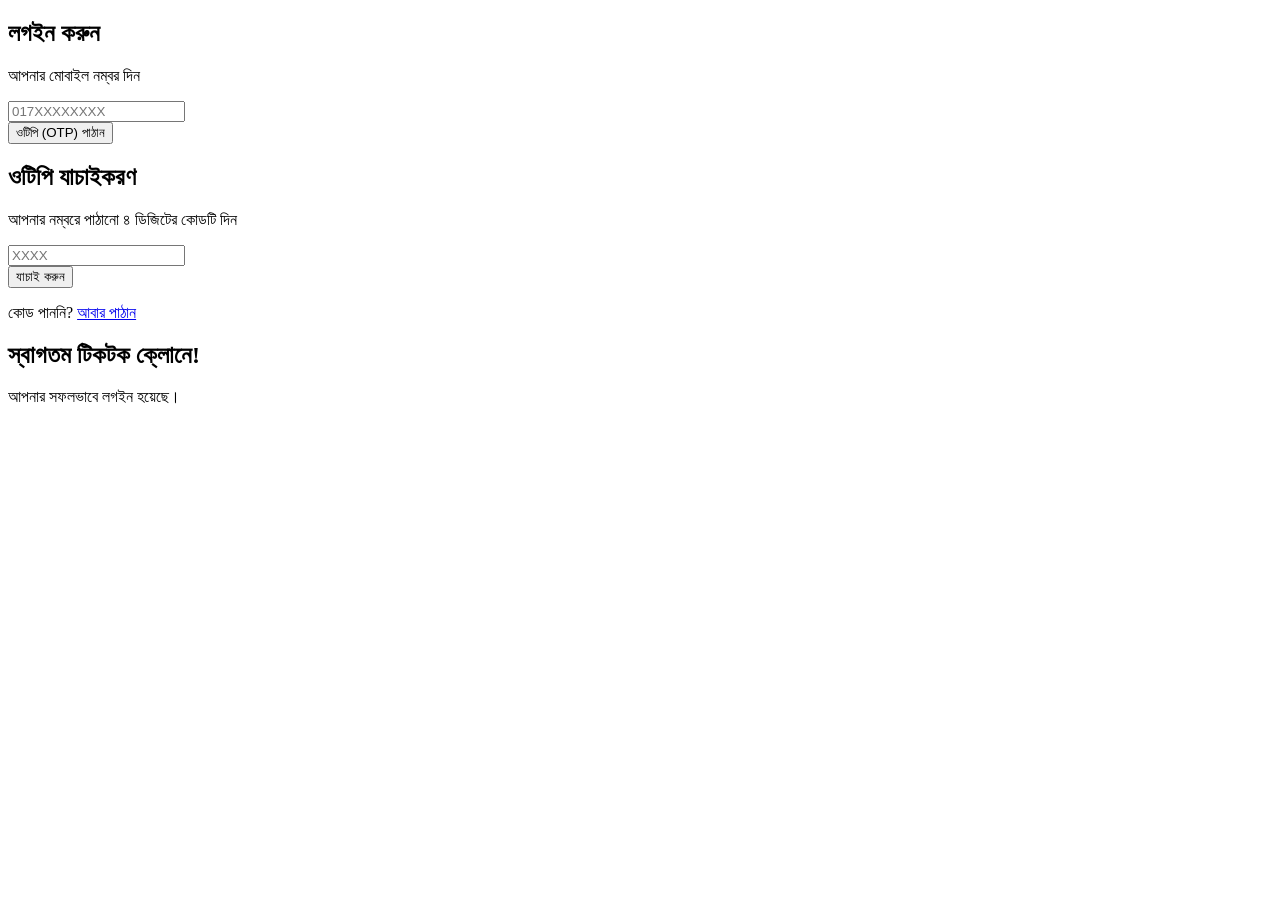
==== index.html @ 671b18c4 "Create index.html" ====
<!DOCTYPE html>
<html lang="bn">
<head>
    <meta charset="UTF-8">
    <meta name="viewport" content="width=device-width, initial-scale=1.0">
    <title>TikTok Clone - Login & OTP</title>
    <link rel="stylesheet" href="style.css">
</head>
<body>

    <!-- Container for App -->
    <div class="app-container">
        
        <!-- Login Card -->
        <div id="login-card" class="card">
            <h2>লগইন করুন</h2>
            <p>আপনার মোবাইল নম্বর দিন</p>
            <div class="input-group">
                <input type="tel" id="phone-number" placeholder="017XXXXXXXX" maxlength="11">
            </div>
            <button id="send-otp-btn" onclick="sendOTP()">ওটিপি (OTP) পাঠান</button>
        </div>

        <!-- OTP Verification Card -->
        <div id="otp-card" class="card hidden">
            <h2>ওটিপি যাচাইকরণ</h2>
            <p>আপনার নম্বরে পাঠানো ৪ ডিজিটের কোডটি দিন</p>
            <div class="input-group">
                <input type="text" id="otp-input" placeholder="XXXX" maxlength="4">
            </div>
            <button id="verify-otp-btn" onclick="verifyOTP()">যাচাই করুন</button>
            <p class="resend-text">কোড পাননি? <a href="#" onclick="sendOTP()">আবার পাঠান</a></p>
        </div>

        <!-- Home / Feed Section (After Login) -->
        <div id="feed-card" class="card hidden">
            <h2>স্বাগতম টিকটক ক্লোনে!</h2>
            <p>আপনার সফলভাবে লগইন হয়েছে।</p>
        </div>

    </div>

    <script src="script.js"></script>
</body>
              </html>
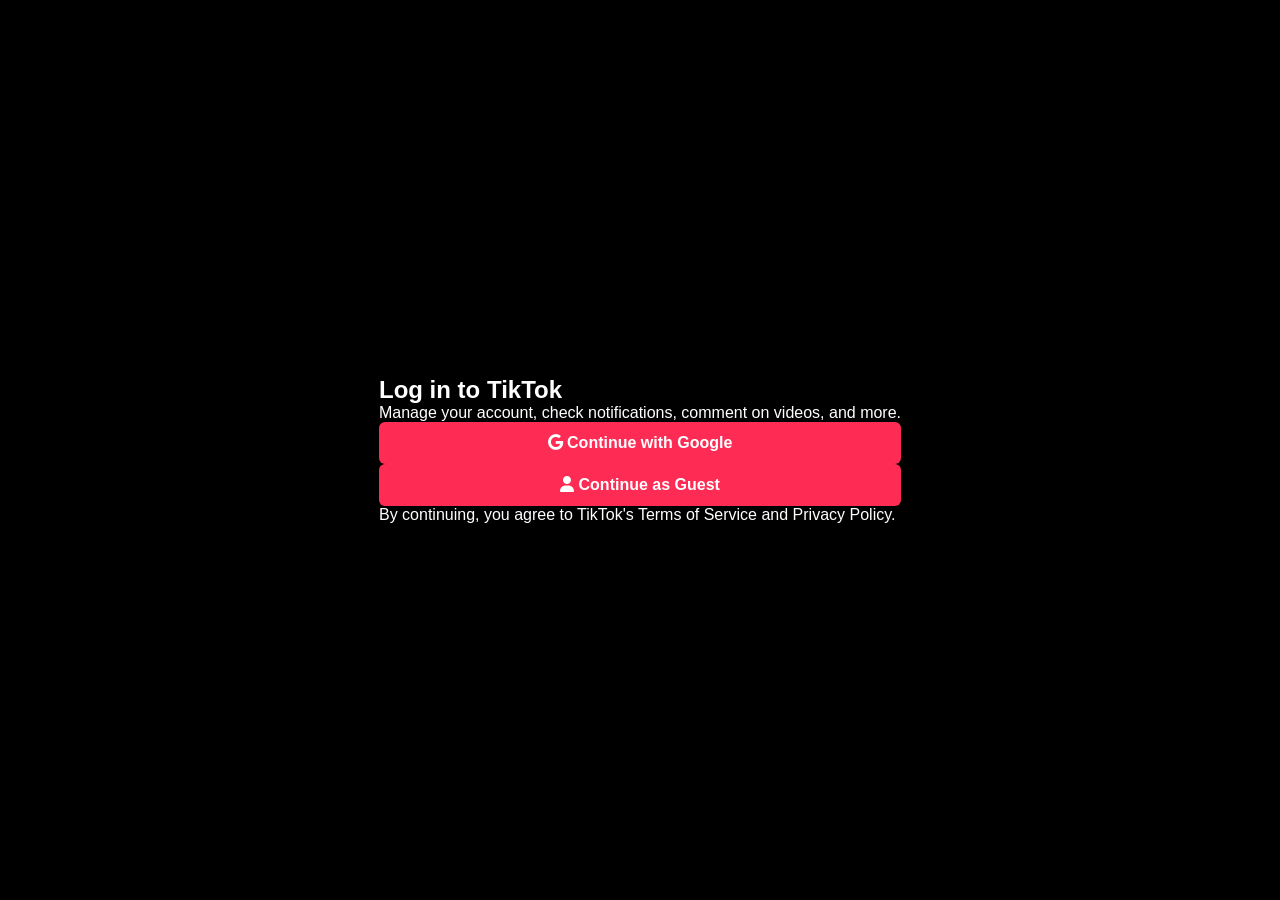
==== commit 0ef19640: "Update index.html" ====
--- a/index.html
+++ b/index.html
@@ -3,43 +3,104 @@
 <head>
     <meta charset="UTF-8">
     <meta name="viewport" content="width=device-width, initial-scale=1.0">
-    <title>TikTok Clone - Login & OTP</title>
+    <title>TikTok Clone</title>
     <link rel="stylesheet" href="style.css">
+    <link rel="stylesheet" href="https://cdnjs.cloudflare.com/ajax/libs/font-awesome/6.4.0/css/all.min.css">
+    <!-- Firebase SDKs -->
+    <script src="https://www.gstatic.com/firebasejs/9.22.0/firebase-app-compat.js"></script>
+    <script src="https://www.gstatic.com/firebasejs/9.22.0/firebase-auth-compat.js"></script>
+    <script src="https://www.gstatic.com/firebasejs/9.22.0/firebase-firestore-compat.js"></script>
 </head>
 <body>
 
-    <!-- Container for App -->
-    <div class="app-container">
-        
-        <!-- Login Card -->
-        <div id="login-card" class="card">
-            <h2>লগইন করুন</h2>
-            <p>আপনার মোবাইল নম্বর দিন</p>
-            <div class="input-group">
-                <input type="tel" id="phone-number" placeholder="017XXXXXXXX" maxlength="11">
+    <!-- Auth Modal (Google Login Screen like TikTok) -->
+    <div id="auth-modal" class="auth-modal">
+        <div class="auth-card">
+            <h2>Log in to TikTok</h2>
+            <p>Manage your account, check notifications, comment on videos, and more.</p>
+            
+            <div class="auth-options">
+                <button class="auth-btn google-btn" onclick="loginWithGoogle()">
+                    <i class="fa-brands fa-google"></i> Continue with Google
+                </button>
+                <button class="auth-btn phone-btn" onclick="guestLogin()">
+                    <i class="fa-solid fa-user"></i> Continue as Guest
+                </button>
             </div>
-            <button id="send-otp-btn" onclick="sendOTP()">ওটিপি (OTP) পাঠান</button>
+            
+            <div class="auth-footer">
+                <p>By continuing, you agree to TikTok's Terms of Service and Privacy Policy.</p>
+            </div>
+        </div>
+    </div>
+
+    <!-- Main TikTok App Container -->
+    <div class="app-container hidden" id="main-app">
+        <!-- Top Header Navigation -->
+        <div class="top-nav">
+            <span class="nav-tab">Live</span>
+            <div class="center-tabs">
+                <span class="nav-tab">Following</span>
+                <span class="nav-tab active">For You</span>
+            </div>
+            <i class="fa-solid fa-magnifying-glass search-icon"></i>
         </div>
 
-        <!-- OTP Verification Card -->
-        <div id="otp-card" class="card hidden">
-            <h2>ওটিপি যাচাইকরণ</h2>
-            <p>আপনার নম্বরে পাঠানো ৪ ডিজিটের কোডটি দিন</p>
-            <div class="input-group">
-                <input type="text" id="otp-input" placeholder="XXXX" maxlength="4">
+        <!-- Fullscreen Vertical Video Feed -->
+        <div class="video-feed" id="video-feed">
+            <!-- Sample TikTok Video Card 1 -->
+            <div class="video-card">
+                <video src="https://assets.mixkit.co/videos/preview/mixkit-vertical-shot-of-a-woman-dancing-40541-large.mp4" loop autoplay muted playsinline class="video-player"></video>
+                
+                <!-- Side Action Buttons -->
+                <div class="side-bar">
+                    <div class="profile-icon">
+                        <img src="https://via.placeholder.com/50" alt="user" id="user-avatar-side">
+                        <span class="follow-badge">+</span>
+                    </div>
+                    <div class="icon-btn" onclick="likeVideo(this)">
+                        <i class="fa-solid fa-heart"></i>
+                        <span>124.5K</span>
+                    </div>
+                    <div class="icon-btn">
+                        <i class="fa-solid fa-comment-dots"></i>
+                        <span>3,420</span>
+                    </div>
+                    <div class="icon-btn">
+                        <i class="fa-solid fa-bookmark"></i>
+                        <span>18.2K</span>
+                    </div>
+                    <div class="icon-btn">
+                        <i class="fa-solid fa-share"></i>
+                        <span>890</span>
+                    </div>
+                    <div class="music-disc">
+                        <img src="https://via.placeholder.com/40" class="disc-img">
+                    </div>
+                </div>
+
+                <!-- Video Description and Details -->
+                <div class="video-info">
+                    <h3 id="video-author">@creator_official</h3>
+                    <p class="video-desc">Trending TikTok dance style #viral #fyp #foryou 🎵</p>
+                    <div class="music-track">
+                        <i class="fa-solid fa-music"></i>
+                        <marquee>Original Sound - @creator_official</marquee>
+                    </div>
+                </div>
             </div>
-            <button id="verify-otp-btn" onclick="verifyOTP()">যাচাই করুন</button>
-            <p class="resend-text">কোড পাননি? <a href="#" onclick="sendOTP()">আবার পাঠান</a></p>
         </div>
 
-        <!-- Home / Feed Section (After Login) -->
-        <div id="feed-card" class="card hidden">
-            <h2>স্বাগতম টিকটক ক্লোনে!</h2>
-            <p>আপনার সফলভাবে লগইন হয়েছে।</p>
+        <!-- TikTok Bottom Navigation Bar -->
+        <div class="bottom-nav">
+            <a href="#" class="nav-item active"><i class="fa-solid fa-house"></i><span>Home</span></a>
+            <a href="#" class="nav-item"><i class="fa-solid fa-user-group"></i><span>Friends</span></a>
+            <a href="#" class="nav-item upload-tab"><div class="upload-btn"><i class="fa-solid fa-plus"></i></div></a>
+            <a href="#" class="nav-item"><i class="fa-solid fa-message"></i><span>Inbox</span></a>
+            <a href="#" class="nav-item" onclick="openProfile()"><i class="fa-solid fa-user"></i><span>Profile</span></a>
         </div>
-
     </div>
 
     <script src="script.js"></script>
 </body>
-              </html>
+</html>
--- a/style.css
+++ b/style.css
@@ -0,0 +1,309 @@
+/* Reset and Base Styles */
+* {
+    margin: 0;
+    padding: 0;
+    box-sizing: border-box;
+    font-family: 'Segoe UI', Tahoma, Geneva, Verdana, sans-serif;
+}
+
+body {
+    background-color: #000000;
+    color: #ffffff;
+    display: flex;
+    justify-content: center;
+    align-items: center;
+    min-height: 100vh;
+}
+
+/* Container */
+.app-container {
+    width: 100%;
+    max-width: 400px;
+    padding: 20px;
+}
+
+/* Card Design */
+.card {
+    background-color: #121212;
+    padding: 30px;
+    border-radius: 12px;
+    box-shadow: 0 8px 24px rgba(0, 0, 0, 0.5);
+    text-align: center;
+}
+
+.card h2 {
+    margin-bottom: 10px;
+    color: #fe2c55; /* TikTok Red Theme */
+}
+
+.card p {
+    color: #aaa;
+    font-size: 14px;
+    margin-bottom: 20px;
+}
+
+/* Input Fields */
+.input-group input {
+    width: 100%;
+    padding: 12px 15px;
+    margin-bottom: 15px;
+    border: 1px solid #333;
+    border-radius: 6px;
+    background-color: #2a2a2a;
+    color: #fff;
+    font-size: 16px;
+    outline: none;
+}
+
+.input-group input:focus {
+    border-color: #fe2c55;
+}
+
+/* Buttons */
+button {
+    width: 100%;
+    padding: 12px;
+    background-color: #fe2c55;
+    color: white;
+    border: none;
+    border-radius: 6px;
+    font-size: 16px;
+    font-weight: bold;
+    cursor: pointer;
+    transition: background 0.3s;
+}
+
+button:hover {
+    background-color: #e02648;
+}
+
+.resend-text {
+    margin-top: 15px;
+    font-size: 13px;
+}
+
+.resend-text a {
+    color: #fe2c55;
+    text-decoration: none;
+}
+
+.hidden {
+    display: none;
+}
+
+/* Bottom Navigation */
+.bottom-nav {
+    position: fixed;
+    bottom: 0;
+    width: 100%;
+    max-width: 400px;
+    height: 60px;
+    background-color: #000;
+    display: flex;
+    justify-content: space-around;
+    align-items: center;
+    border-top: 1px solid #222;
+    z-index: 100;
+}
+
+.bottom-nav a {
+    color: #888;
+    text-decoration: none;
+    display: flex;
+    flex-direction: column;
+    align-items: center;
+    font-size: 12px;
+}
+
+.bottom-nav a.active {
+    color: #fff;
+}
+
+.bottom-nav a i {
+    font-size: 20px;
+    margin-bottom: 2px;
+}
+
+.upload-btn i {
+    background: linear-gradient(45deg, #25f4ee, #fe2c55);
+    padding: 8px 14px;
+    border-radius: 8px;
+    color: #000 !important;
+}
+
+/* Video Feed Styles */
+.video-container {
+    width: 100%;
+    max-width: 400px;
+    height: 100vh;
+    position: relative;
+    overflow: hidden;
+    background: #000;
+}
+
+.video-card {
+    width: 100%;
+    height: 100%;
+    position: relative;
+}
+
+.video-player {
+    width: 100%;
+    height: 100%;
+    object-fit: cover;
+}
+
+.side-bar {
+    position: absolute;
+    right: 15px;
+    bottom: 100px;
+    display: flex;
+    flex-direction: column;
+    gap: 20px;
+    align-items: center;
+}
+
+.side-bar .icon {
+    display: flex;
+    flex-direction: column;
+    align-items: center;
+    font-size: 24px;
+}
+
+.side-bar .icon span {
+    font-size: 12px;
+    margin-top: 4px;
+}
+
+.video-info {
+    position: absolute;
+    bottom: 80px;
+    left: 15px;
+    width: 75%;
+}
+
+.video-info h3 {
+    font-size: 16px;
+    margin-bottom: 5px;
+}
+
+.video-info p {
+    font-size: 14px;
+    margin-bottom: 8px;
+}
+
+/* Profile Styles */
+.profile-header {
+    text-align: center;
+    padding: 30px 20px 10px;
+}
+
+.profile-avatar img {
+    width: 90px;
+    height: 90px;
+    border-radius: 50%;
+    object-fit: cover;
+    margin-bottom: 10px;
+}
+
+.profile-stats {
+    display: flex;
+    justify-content: center;
+    gap: 25px;
+    margin: 15px 0;
+}
+
+.stat-item {
+    display: flex;
+    flex-direction: column;
+}
+
+.stat-count {
+    font-weight: bold;
+    font-size: 16px;
+}
+
+.stat-label {
+    font-size: 12px;
+    color: #888;
+}
+
+.profile-actions {
+    display: flex;
+    justify-content: center;
+    gap: 10px;
+    margin-bottom: 15px;
+}
+
+.edit-profile-btn {
+    width: 140px;
+    background-color: #333;
+}
+
+.share-profile-btn {
+    width: 45px;
+    background-color: #333;
+}
+
+.profile-tabs {
+    display: flex;
+    justify-content: space-around;
+    border-bottom: 1px solid #222;
+    padding-bottom: 10px;
+}
+
+.profile-tabs .tab {
+    color: #888;
+    font-size: 18px;
+    cursor: pointer;
+}
+
+.profile-tabs .tab.active {
+    color: #fff;
+    border-bottom: 2px solid #fff;
+}
+
+.video-grid {
+    display: grid;
+    grid-template-columns: repeat(3, 1fr);
+    gap: 2px;
+    padding-top: 2px;
+}
+
+.grid-item {
+    position: relative;
+    height: 160px;
+    background-color: #222;
+}
+
+.grid-item video {
+    width: 100%;
+    height: 100%;
+    object-fit: cover;
+}
+
+.grid-item .views {
+    position: absolute;
+    bottom: 5px;
+    left: 5px;
+    font-size: 11px;
+}
+
+/* Upload Styles */
+.upload-header {
+    text-align: center;
+    padding: 20px;
+}
+
+.file-select-box {
+    border: 2px dashed #444;
+    padding: 40px 20px;
+    border-radius: 10px;
+    cursor: pointer;
+}
+
+.upload-icon {
+    font-size: 40px;
+    color: #fe2c55;
+    margin-bottom: 10px;
+}
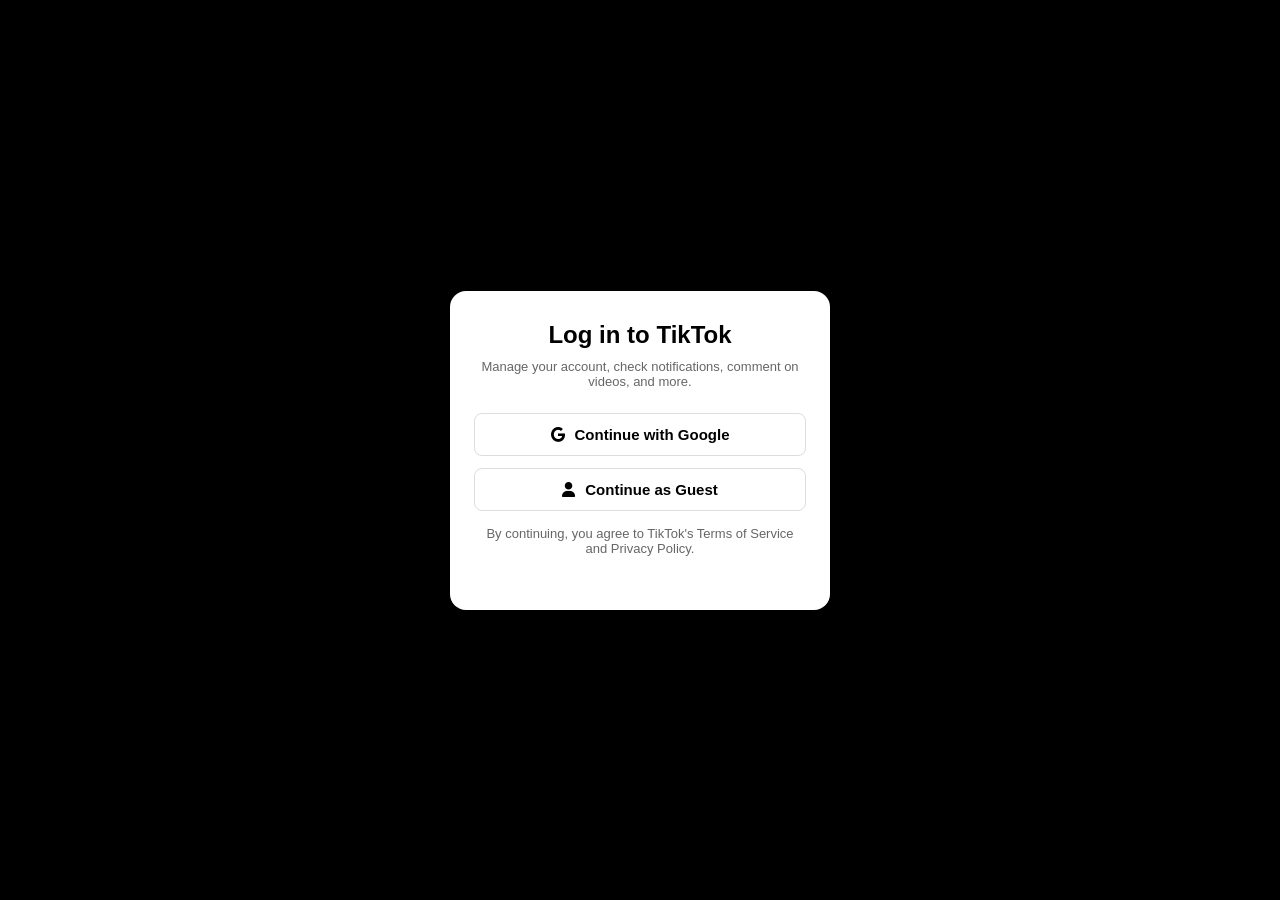
==== commit aaff6574: "Update index.html" ====
--- a/index.html
+++ b/index.html
@@ -13,7 +13,7 @@
 </head>
 <body>
 
-    <!-- Auth Modal (Google Login Screen like TikTok) -->
+    <!-- Auth Modal (Google Login Screen) -->
     <div id="auth-modal" class="auth-modal">
         <div class="auth-card">
             <h2>Log in to TikTok</h2>
@@ -46,58 +46,81 @@
             <i class="fa-solid fa-magnifying-glass search-icon"></i>
         </div>
 
-        <!-- Fullscreen Vertical Video Feed -->
+        <!-- Fullscreen Vertical Video Scroll Feed -->
         <div class="video-feed" id="video-feed">
-            <!-- Sample TikTok Video Card 1 -->
+            
+            <!-- Video 1 -->
             <div class="video-card">
                 <video src="https://assets.mixkit.co/videos/preview/mixkit-vertical-shot-of-a-woman-dancing-40541-large.mp4" loop autoplay muted playsinline class="video-player"></video>
-                
-                <!-- Side Action Buttons -->
                 <div class="side-bar">
                     <div class="profile-icon">
-                        <img src="https://via.placeholder.com/50" alt="user" id="user-avatar-side">
+                        <img src="https://images.unsplash.com/photo-1534528741775-53994a69daeb?w=100" alt="user">
                         <span class="follow-badge">+</span>
                     </div>
-                    <div class="icon-btn" onclick="likeVideo(this)">
-                        <i class="fa-solid fa-heart"></i>
-                        <span>124.5K</span>
-                    </div>
-                    <div class="icon-btn">
-                        <i class="fa-solid fa-comment-dots"></i>
-                        <span>3,420</span>
-                    </div>
-                    <div class="icon-btn">
-                        <i class="fa-solid fa-bookmark"></i>
-                        <span>18.2K</span>
-                    </div>
-                    <div class="icon-btn">
-                        <i class="fa-solid fa-share"></i>
-                        <span>890</span>
-                    </div>
-                    <div class="music-disc">
-                        <img src="https://via.placeholder.com/40" class="disc-img">
-                    </div>
+                    <div class="icon-btn" onclick="likeVideo(this)"><i class="fa-solid fa-heart"></i><span>124.5K</span></div>
+                    <div class="icon-btn"><i class="fa-solid fa-comment-dots"></i><span>3,420</span></div>
+                    <div class="icon-btn"><i class="fa-solid fa-bookmark"></i><span>18.2K</span></div>
+                    <div class="icon-btn"><i class="fa-solid fa-share"></i><span>890</span></div>
+                    <div class="music-disc"><img src="https://images.unsplash.com/photo-1534528741775-53994a69daeb?w=100" class="disc-img"></div>
                 </div>
-
-                <!-- Video Description and Details -->
                 <div class="video-info">
-                    <h3 id="video-author">@creator_official</h3>
-                    <p class="video-desc">Trending TikTok dance style #viral #fyp #foryou 🎵</p>
-                    <div class="music-track">
-                        <i class="fa-solid fa-music"></i>
-                        <marquee>Original Sound - @creator_official</marquee>
-                    </div>
+                    <h3>@dance_star</h3>
+                    <p class="video-desc">ট্রেন্ডিং ডান্স ভিডিও! কেমন লাগলো জানাবেন 🔥 #dance #viral #fyp</p>
+                    <div class="music-track"><i class="fa-solid fa-music"></i><marquee>Original Sound - @dance_star</marquee></div>
                 </div>
             </div>
+
+            <!-- Video 2 -->
+            <div class="video-card">
+                <video src="https://assets.mixkit.co/videos/preview/mixkit-skater-performing-a-trick-in-a-skatepark-41618-large.mp4" loop muted playsinline class="video-player"></video>
+                <div class="side-bar">
+                    <div class="profile-icon">
+                        <img src="https://images.unsplash.com/photo-1507003211169-0a1dd7228f2d?w=100" alt="user">
+                        <span class="follow-badge">+</span>
+                    </div>
+                    <div class="icon-btn" onclick="likeVideo(this)"><i class="fa-solid fa-heart"></i><span>85.2K</span></div>
+                    <div class="icon-btn"><i class="fa-solid fa-comment-dots"></i><span>1,120</span></div>
+                    <div class="icon-btn"><i class="fa-solid fa-bookmark"></i><span>5.4K</span></div>
+                    <div class="icon-btn"><i class="fa-solid fa-share"></i><span>450</span></div>
+                    <div class="music-disc"><img src="https://images.unsplash.com/photo-1507003211169-0a1dd7228f2d?w=100" class="disc-img"></div>
+                </div>
+                <div class="video-info">
+                    <h3>@skate_king</h3>
+                    <p class="video-desc">আজকের বেস্ট স্টান্ট শট 🛹💥 #skate #sports #viral</p>
+                    <div class="music-track"><i class="fa-solid fa-music"></i><marquee>Cool Beats - Skate Music</marquee></div>
+                </div>
+            </div>
+
+            <!-- Video 3 -->
+            <div class="video-card">
+                <video src="https://assets.mixkit.co/videos/preview/mixkit-man-holding-a-cute-cat-in-his-hands-41584-large.mp4" loop muted playsinline class="video-player"></video>
+                <div class="side-bar">
+                    <div class="profile-icon">
+                        <img src="https://images.unsplash.com/photo-1494790108377-be9c29b29330?w=100" alt="user">
+                        <span class="follow-badge">+</span>
+                    </div>
+                    <div class="icon-btn" onclick="likeVideo(this)"><i class="fa-solid fa-heart"></i><span>210.9K</span></div>
+                    <div class="icon-btn"><i class="fa-solid fa-comment-dots"></i><span>8,900</span></div>
+                    <div class="icon-btn"><i class="fa-solid fa-bookmark"></i><span>45.1K</span></div>
+                    <div class="icon-btn"><i class="fa-solid fa-share"></i><span>3,200</span></div>
+                    <div class="music-disc"><img src="https://images.unsplash.com/photo-1494790108377-be9c29b29330?w=100" class="disc-img"></div>
+                </div>
+                <div class="video-info">
+                    <h3>@cute_pets</h3>
+                    <p class="video-desc">বিড়ালটির মিষ্টি কাণ্ড দেখুন 🐱❤️ #cat #pets #funny</p>
+                    <div class="music-track"><i class="fa-solid fa-music"></i><marquee>Funny Pet Sound - TikTok</marquee></div>
+                </div>
+            </div>
+
         </div>
 
-        <!-- TikTok Bottom Navigation Bar -->
+        <!-- Working Bottom Navigation Bar -->
         <div class="bottom-nav">
-            <a href="#" class="nav-item active"><i class="fa-solid fa-house"></i><span>Home</span></a>
-            <a href="#" class="nav-item"><i class="fa-solid fa-user-group"></i><span>Friends</span></a>
-            <a href="#" class="nav-item upload-tab"><div class="upload-btn"><i class="fa-solid fa-plus"></i></div></a>
+            <a href="index.html" class="nav-item active"><i class="fa-solid fa-house"></i><span>Home</span></a>
+            <a href="feed.html" class="nav-item"><i class="fa-solid fa-compass"></i><span>Discover</span></a>
+            <a href="upload.html" class="nav-item upload-tab"><div class="upload-btn"><i class="fa-solid fa-plus"></i></div></a>
             <a href="#" class="nav-item"><i class="fa-solid fa-message"></i><span>Inbox</span></a>
-            <a href="#" class="nav-item" onclick="openProfile()"><i class="fa-solid fa-user"></i><span>Profile</span></a>
+            <a href="profile.html" class="nav-item"><i class="fa-solid fa-user"></i><span>Profile</span></a>
         </div>
     </div>
 
--- a/style.css
+++ b/style.css
@@ -1,149 +1,108 @@
-/* Reset and Base Styles */
 * {
     margin: 0;
     padding: 0;
     box-sizing: border-box;
-    font-family: 'Segoe UI', Tahoma, Geneva, Verdana, sans-serif;
+    font-family: -apple-system, BlinkMacSystemFont, "Segoe UI", Roboto, Helvetica, Arial, sans-serif;
 }
 
 body {
-    background-color: #000000;
-    color: #ffffff;
+    background-color: #000;
+    color: #fff;
     display: flex;
     justify-content: center;
     align-items: center;
     min-height: 100vh;
-}
-
-/* Container */
+    overflow: hidden;
+}
+
+/* App Wrapper for Mobile Aspect Ratio */
 .app-container {
-    width: 100%;
-    max-width: 400px;
-    padding: 20px;
-}
-
-/* Card Design */
-.card {
-    background-color: #121212;
-    padding: 30px;
-    border-radius: 12px;
-    box-shadow: 0 8px 24px rgba(0, 0, 0, 0.5);
-    text-align: center;
-}
-
-.card h2 {
-    margin-bottom: 10px;
-    color: #fe2c55; /* TikTok Red Theme */
-}
-
-.card p {
-    color: #aaa;
-    font-size: 14px;
-    margin-bottom: 20px;
-}
-
-/* Input Fields */
-.input-group input {
-    width: 100%;
-    padding: 12px 15px;
-    margin-bottom: 15px;
-    border: 1px solid #333;
-    border-radius: 6px;
-    background-color: #2a2a2a;
-    color: #fff;
-    font-size: 16px;
-    outline: none;
-}
-
-.input-group input:focus {
-    border-color: #fe2c55;
-}
-
-/* Buttons */
-button {
-    width: 100%;
-    padding: 12px;
-    background-color: #fe2c55;
-    color: white;
-    border: none;
-    border-radius: 6px;
-    font-size: 16px;
-    font-weight: bold;
-    cursor: pointer;
-    transition: background 0.3s;
-}
-
-button:hover {
-    background-color: #e02648;
-}
-
-.resend-text {
-    margin-top: 15px;
-    font-size: 13px;
-}
-
-.resend-text a {
-    color: #fe2c55;
-    text-decoration: none;
-}
-
-.hidden {
-    display: none;
-}
-
-/* Bottom Navigation */
-.bottom-nav {
-    position: fixed;
-    bottom: 0;
-    width: 100%;
-    max-width: 400px;
-    height: 60px;
-    background-color: #000;
-    display: flex;
-    justify-content: space-around;
-    align-items: center;
-    border-top: 1px solid #222;
-    z-index: 100;
-}
-
-.bottom-nav a {
-    color: #888;
-    text-decoration: none;
-    display: flex;
-    flex-direction: column;
-    align-items: center;
-    font-size: 12px;
-}
-
-.bottom-nav a.active {
-    color: #fff;
-}
-
-.bottom-nav a i {
-    font-size: 20px;
-    margin-bottom: 2px;
-}
-
-.upload-btn i {
-    background: linear-gradient(45deg, #25f4ee, #fe2c55);
-    padding: 8px 14px;
-    border-radius: 8px;
-    color: #000 !important;
-}
-
-/* Video Feed Styles */
-.video-container {
-    width: 100%;
-    max-width: 400px;
+    width: 100vw;
+    max-width: 450px;
     height: 100vh;
+    background: #000;
     position: relative;
     overflow: hidden;
-    background: #000;
+}
+
+.hidden { display: none !important; }
+
+/* TikTok Auth Modal */
+.auth-modal {
+    position: fixed;
+    top: 0; left: 0; right: 0; bottom: 0;
+    background: rgba(0,0,0,0.85);
+    display: flex;
+    justify-content: center;
+    align-items: center;
+    z-index: 1000;
+    padding: 20px;
+}
+
+.auth-card {
+    background: #fff;
+    color: #000;
+    width: 100%;
+    max-width: 380px;
+    padding: 30px 24px;
+    border-radius: 16px;
+    text-align: center;
+}
+
+.auth-card h2 { font-size: 24px; margin-bottom: 10px; }
+.auth-card p { font-size: 13px; color: #666; margin-bottom: 24px; }
+
+.auth-btn {
+    width: 100%;
+    padding: 12px;
+    border-radius: 8px;
+    border: 1px solid #ddd;
+    background: #fff;
+    font-size: 15px;
+    font-weight: 600;
+    margin-bottom: 12px;
+    cursor: pointer;
+    display: flex;
+    align-items: center;
+    justify-content: center;
+    gap: 10px;
+}
+
+.google-btn { background: #fff; color: #000; }
+.google-btn:hover { background: #f5f5f5; }
+
+.auth-footer { font-size: 11px; color: #888; margin-top: 15px; }
+
+/* Top Header */
+.top-nav {
+    position: absolute;
+    top: 0;
+    width: 100%;
+    display: flex;
+    justify-content: space-between;
+    align-items: center;
+    padding: 15px 20px;
+    z-index: 50;
+    background: linear-gradient(180deg, rgba(0,0,0,0.6) 0%, transparent 100%);
+}
+
+.center-tabs { display: flex; gap: 15px; }
+.nav-tab { font-size: 16px; color: rgba(255,255,255,0.6); font-weight: 600; cursor: pointer; }
+.nav-tab.active { color: #fff; border-bottom: 2px solid #fff; padding-bottom: 2px; }
+.search-icon { font-size: 18px; }
+
+/* Video Feed */
+.video-feed {
+    width: 100%;
+    height: 100%;
+    overflow-y: scroll;
+    scroll-snap-type: y mandatory;
 }
 
 .video-card {
     width: 100%;
     height: 100%;
+    scroll-snap-align: start;
     position: relative;
 }
 
@@ -153,157 +112,103 @@
     object-fit: cover;
 }
 
+/* Side Action Bar */
 .side-bar {
     position: absolute;
-    right: 15px;
-    bottom: 100px;
+    right: 12px;
+    bottom: 90px;
     display: flex;
     flex-direction: column;
-    gap: 20px;
-    align-items: center;
-}
-
-.side-bar .icon {
-    display: flex;
-    flex-direction: column;
-    align-items: center;
-    font-size: 24px;
-}
-
-.side-bar .icon span {
+    align-items: center;
+    gap: 18px;
+    z-index: 20;
+}
+
+.profile-icon {
+    position: relative;
+    width: 48px;
+    height: 48px;
+}
+
+.profile-icon img {
+    width: 100%; height: 100%; border-radius: 50%; border: 2px solid #fff;
+}
+
+.follow-badge {
+    position: absolute;
+    bottom: -6px;
+    left: 50%;
+    transform: translateX(-50%);
+    background: #fe2c55;
+    color: #fff;
+    border-radius: 50%;
+    width: 18px;
+    height: 18px;
     font-size: 12px;
-    margin-top: 4px;
-}
-
+    display: flex;
+    align-items: center;
+    justify-content: center;
+}
+
+.icon-btn { display: flex; flex-direction: column; align-items: center; cursor: pointer; }
+.icon-btn i { font-size: 28px; text-shadow: 0 2px 5px rgba(0,0,0,0.5); }
+.icon-btn span { font-size: 12px; font-weight: 600; margin-top: 4px; }
+.icon-btn.liked i { color: #fe2c55; }
+
+.disc-img { width: 36px; height: 36px; border-radius: 50%; border: 4px solid #222; animation: spin 4s linear infinite; }
+@keyframes spin { 100% { transform: rotate(360deg); } }
+
+/* Video Info Section */
 .video-info {
     position: absolute;
     bottom: 80px;
     left: 15px;
     width: 75%;
-}
-
-.video-info h3 {
-    font-size: 16px;
-    margin-bottom: 5px;
-}
-
-.video-info p {
-    font-size: 14px;
-    margin-bottom: 8px;
-}
-
-/* Profile Styles */
-.profile-header {
-    text-align: center;
-    padding: 30px 20px 10px;
-}
-
-.profile-avatar img {
-    width: 90px;
-    height: 90px;
-    border-radius: 50%;
-    object-fit: cover;
-    margin-bottom: 10px;
-}
-
-.profile-stats {
-    display: flex;
-    justify-content: center;
-    gap: 25px;
-    margin: 15px 0;
-}
-
-.stat-item {
+    z-index: 20;
+    text-shadow: 0 1px 3px rgba(0,0,0,0.8);
+}
+
+.video-info h3 { font-size: 16px; margin-bottom: 6px; }
+.video-info .video-desc { font-size: 14px; margin-bottom: 8px; line-height: 1.3; }
+.music-track { display: flex; align-items: center; gap: 8px; font-size: 13px; }
+
+/* Bottom Nav */
+.bottom-nav {
+    position: absolute;
+    bottom: 0;
+    width: 100%;
+    height: 60px;
+    background: #000;
+    display: flex;
+    justify-content: space-around;
+    align-items: center;
+    border-top: 0.5px solid #222;
+    z-index: 50;
+}
+
+.nav-item {
+    color: #888;
+    text-decoration: none;
     display: flex;
     flex-direction: column;
-}
-
-.stat-count {
-    font-weight: bold;
-    font-size: 16px;
-}
-
-.stat-label {
-    font-size: 12px;
-    color: #888;
-}
-
-.profile-actions {
-    display: flex;
-    justify-content: center;
-    gap: 10px;
-    margin-bottom: 15px;
-}
-
-.edit-profile-btn {
-    width: 140px;
-    background-color: #333;
-}
-
-.share-profile-btn {
+    align-items: center;
+    font-size: 10px;
+    gap: 3px;
+}
+
+.nav-item.active { color: #fff; }
+.nav-item i { font-size: 20px; }
+
+/* TikTok Plus Button */
+.upload-btn {
     width: 45px;
-    background-color: #333;
-}
-
-.profile-tabs {
-    display: flex;
-    justify-content: space-around;
-    border-bottom: 1px solid #222;
-    padding-bottom: 10px;
-}
-
-.profile-tabs .tab {
-    color: #888;
-    font-size: 18px;
-    cursor: pointer;
-}
-
-.profile-tabs .tab.active {
-    color: #fff;
-    border-bottom: 2px solid #fff;
-}
-
-.video-grid {
-    display: grid;
-    grid-template-columns: repeat(3, 1fr);
-    gap: 2px;
-    padding-top: 2px;
-}
-
-.grid-item {
-    position: relative;
-    height: 160px;
-    background-color: #222;
-}
-
-.grid-item video {
-    width: 100%;
-    height: 100%;
-    object-fit: cover;
-}
-
-.grid-item .views {
-    position: absolute;
-    bottom: 5px;
-    left: 5px;
-    font-size: 11px;
-}
-
-/* Upload Styles */
-.upload-header {
-    text-align: center;
-    padding: 20px;
-}
-
-.file-select-box {
-    border: 2px dashed #444;
-    padding: 40px 20px;
-    border-radius: 10px;
-    cursor: pointer;
-}
-
-.upload-icon {
-    font-size: 40px;
-    color: #fe2c55;
-    margin-bottom: 10px;
-}
+    height: 28px;
+    background: linear-gradient(90deg, #25f4ee 0%, #fe2c55 100%);
+    border-radius: 8px;
+    display: flex;
+    justify-content: center;
+    align-items: center;
+}
+
+.upload-btn i { color: #000; font-size: 14px; font-weight: bold; }
+
